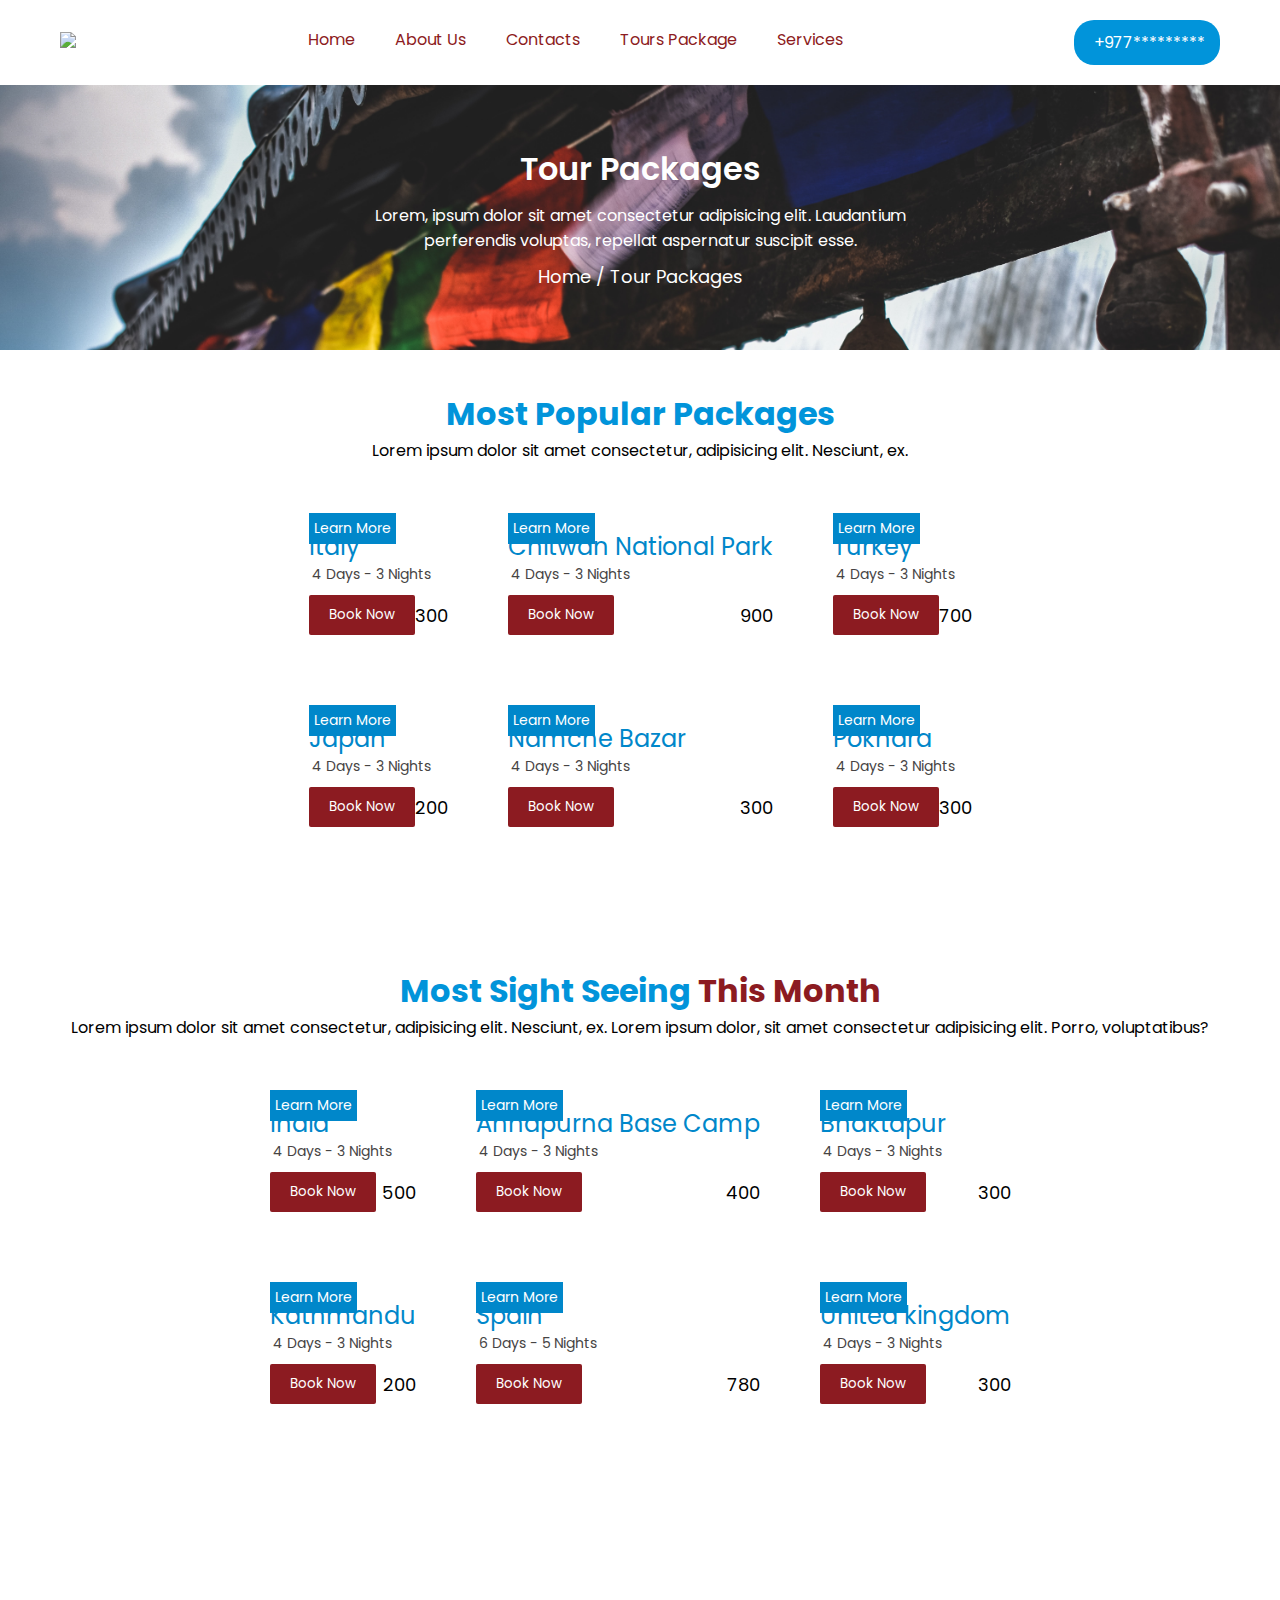
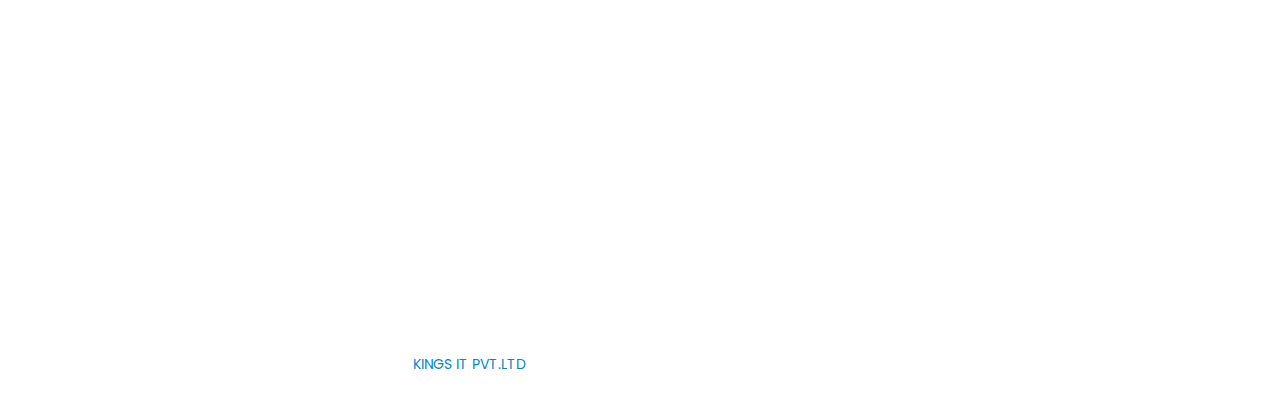
==== tourspkg.html @ a2a0e8e1 "new commit" ====
<!DOCTYPE html>
<html lang="en">
<head>
    <meta charset="UTF-8">
    <meta http-equiv="X-UA-Compatible" content="IE=edge">
    <meta name="viewport" content="width=device-width, initial-scale=1.0">
    <link rel="stylesheet" href="asset/style.css">
    <script src="asset/index.js"></script>
    <script src="https://kit.fontawesome.com/9cfa251def.js" crossorigin="anonymous"></script>
    <title>Tours Package</title>
</head>
<body>
    <nav>
        <div class="logo">
            <img src="asset/photosrc/logo.png">
        </div>
        <ul class="nav-ul">
            <a href="index.html"><li class="hover-underline-animation">Home</li>
            </a>
            <a href="about.html">
                <li class="hover-underline-animation">About Us</li>
            </a>
            <a href="contact.html">
                <li class="hover-underline-animation">Contacts</li>
            </a>
            <a href="tourspkg.html">
                <li class="hover-underline-animation">Tours Package</li>
            </a>
            <a href="services.html">
                <li class="hover-underline-animation">Services</li>
            </a>
        </ul>
        <div id="mySidepanel" class="sidepanel">
            <a href="javascript:void(0)" class="closebtn" onclick="closeNav()">×</a>
            <a href="index.html">Home</a>
            <a href="about.html">About</a>
            <a href="services.html">Our Services</a>
            <a href="contact.html">Our Contacts</a>
          </div>
        <div class="nav-btn">
            <div class="nav-bar">
                <button class="openbtn" onclick="openNav()"><i class="fa-solid fa-bars home"></i></button>
            </div>
            <div class="call-btn">
                <i class="fa-solid fa-phone"></i>
                +977*********
            </div>
        </div>
    </nav>

    <div class="inner-banner tour-banner">
        <div class="inner-banner-header">
            Tour Packages
        </div>
        <p>Lorem, ipsum dolor sit amet consectetur adipisicing elit. Laudantium perferendis voluptas, repellat aspernatur suscipit esse.</p>
        <div class="inner-banner-links">
            <a href="index.html">
                Home
            </a>
            /
            <a href="services.html">Tour Packages</a>
        </div>
    </div>

    <div class="tours-pkg-container">
        <h2>Most Popular Packages</h2>
        <p>Lorem ipsum dolor sit amet consectetur, adipisicing elit. Nesciunt, ex.</p>
        <div class="pkg-card-wrapper">
            <div class="pkg-card">
                <div class="pkg-img">
                    <img src="asset/photosrc/italy.jpg" alt="">
                    <div class="learn-btn">
                        <a href="T-pkg.html">
                            Learn More
                        </a>
                    </div>
                </div>
                <div class="pkg-card-content">
                    <div class="tour-name">
                        Italy
                    </div>
                    <div class="pkg-date">
                        <i class="fa-solid fa-clock"></i>
                        4 Days - 3 Nights
                    </div>
                    <div class="book-now-btn">
                        <div class="book-btn">
                            <button>Book Now</button>
                        </div>
                        <div class="pkg-price">
                            <i class="fa-solid fa-dollar-sign"></i>
                            300
                        </div>
                    </div>
                </div>
            </div>
            <div class="pkg-card">
                <div class="pkg-img">
                    <img src="asset/photosrc/chitwan.jpg" alt="">
                    <div class="learn-btn">
                        <a href="T-pkg.html">
                            Learn More
                        </a>
                    </div>
                </div>
                <div class="pkg-card-content">
                    <div class="tour-name">
                        Chitwan National Park
                    </div>
                    <div class="pkg-date">
                        <i class="fa-solid fa-clock"></i>
                        4 Days - 3 Nights
                    </div>
                    <div class="book-now-btn">
                        <div class="book-btn">
                            <button>Book Now</button>
                        </div>
                        <div class="pkg-price">
                            <i class="fa-solid fa-dollar-sign"></i>
                            900
                        </div>
                    </div>
                </div>
            </div>
            <div class="pkg-card">
                <div class="pkg-img">
                    <img src="asset/photosrc/turkey.jpg" alt="">
                    <div class="learn-btn">
                        <a href="T-pkg.html">
                            Learn More
                        </a>
                    </div>
                </div>
                <div class="pkg-card-content">
                    <div class="tour-name">
                        Turkey
                    </div>
                    <div class="pkg-date">
                        <i class="fa-solid fa-clock"></i>
                        4 Days - 3 Nights
                    </div>
                    <div class="book-now-btn">
                        <div class="book-btn">
                            <button>Book Now</button>
                        </div>
                        <div class="pkg-price">
                            <i class="fa-solid fa-dollar-sign"></i>
                            700
                        </div>
                    </div>
                </div>
            </div>
            <div class="pkg-card">
                <div class="pkg-img">
                    <img src="asset/photosrc/japan.jpg" alt="">
                    <div class="learn-btn">
                        <a href="T-pkg.html">
                            Learn More
                        </a>
                    </div>
                </div>
                <div class="pkg-card-content">
                    <div class="tour-name">
                        Japan
                    </div>
                    <div class="pkg-date">
                        <i class="fa-solid fa-clock"></i>
                        4 Days - 3 Nights
                    </div>
                    <div class="book-now-btn">
                        <div class="book-btn">
                            <button>Book Now</button>
                        </div>
                        <div class="pkg-price">
                            <i class="fa-solid fa-dollar-sign"></i>
                            200
                        </div>
                    </div>
                </div>
            </div>
            <div class="pkg-card">
                <div class="pkg-img">
                    <img src="asset/photosrc/namche bazar.jpg" alt="">
                    <div class="learn-btn">
                        <a href="T-pkg.html">
                            Learn More
                        </a>
                    </div>
                </div>
                <div class="pkg-card-content">
                    <div class="tour-name">
                        Namche Bazar
                    </div>
                    <div class="pkg-date">
                        <i class="fa-solid fa-clock"></i>
                        4 Days - 3 Nights
                    </div>
                    <div class="book-now-btn">
                        <div class="book-btn">
                            <button>Book Now</button>
                        </div>
                        <div class="pkg-price">
                            <i class="fa-solid fa-dollar-sign"></i>
                            300
                        </div>
                    </div>
                </div>
            </div>
            <div class="pkg-card">
                <div class="pkg-img">
                    <img src="asset/photosrc/pokhara.jpg" alt="">
                    <div class="learn-btn">
                        <a href="T-pkg.html">
                            Learn More
                        </a>
                    </div>
                </div>
                <div class="pkg-card-content">
                    <div class="tour-name">
                        Pokhara
                    </div>
                    <div class="pkg-date">
                        <i class="fa-solid fa-clock"></i>
                        4 Days - 3 Nights
                    </div>
                    <div class="book-now-btn">
                        <div class="book-btn">
                            <button>Book Now</button>
                        </div>
                        <div class="pkg-price">
                            <i class="fa-solid fa-dollar-sign"></i>
                            300
                        </div>
                    </div>
                </div>
            </div>
        </div>
    </div>

    <div class="tours-pkg-container">
        <h2>Most Sight Seeing <span style="color: #8C1B21;">This Month</span></h2>
        <p>Lorem ipsum dolor sit amet consectetur, adipisicing elit. Nesciunt, ex. Lorem ipsum dolor, sit amet consectetur adipisicing elit. Porro, voluptatibus?</p>
        <div class="pkg-card-wrapper">
            <div class="pkg-card">
                <div class="pkg-img">
                    <img src="asset/photosrc/india.jpg" alt="">
                    <div class="learn-btn">
                        <a href="T-pkg.html">
                            Learn More
                        </a>
                    </div>
                </div>
                <div class="pkg-card-content">
                    <div class="tour-name">
                        India
                    </div>
                    <div class="pkg-date">
                        <i class="fa-solid fa-clock"></i>
                        4 Days - 3 Nights
                    </div>
                    <div class="book-now-btn">
                        <div class="book-btn">
                            <button>Book Now</button>
                        </div>
                        <div class="pkg-price">
                            <i class="fa-solid fa-dollar-sign"></i>
                            500
                        </div>
                    </div>
                </div>
            </div>
            <div class="pkg-card">
                <div class="pkg-img">
                    <img src="asset/photosrc/annapurna.jpg" alt="">
                    <div class="learn-btn">
                        <a href="T-pkg.html">
                            Learn More
                        </a>
                    </div>
                </div>
                <div class="pkg-card-content">
                    <div class="tour-name">
                        Annapurna Base Camp
                    </div>
                    <div class="pkg-date">
                        <i class="fa-solid fa-clock"></i>
                        4 Days - 3 Nights
                    </div>
                    <div class="book-now-btn">
                        <div class="book-btn">
                            <button>Book Now</button>
                        </div>
                        <div class="pkg-price">
                            <i class="fa-solid fa-dollar-sign"></i>
                            400
                        </div>
                    </div>
                </div>
            </div>
            <div class="pkg-card">
                <div class="pkg-img">
                    <img src="asset/photosrc/bhaktapur.jpg" alt="">
                    <div class="learn-btn">
                        <a href="T-pkg.html">
                            Learn More
                        </a>
                    </div>
                </div>
                <div class="pkg-card-content">
                    <div class="tour-name">
                        Bhaktapur
                    </div>
                    <div class="pkg-date">
                        <i class="fa-solid fa-clock"></i>
                        4 Days - 3 Nights
                    </div>
                    <div class="book-now-btn">
                        <div class="book-btn">
                            <button>Book Now</button>
                        </div>
                        <div class="pkg-price">
                            <i class="fa-solid fa-dollar-sign"></i>
                            300
                        </div>
                    </div>
                </div>
            </div>
            <div class="pkg-card">
                <div class="pkg-img">
                    <img src="asset/photosrc/kathmandu.jpg" alt="">
                    <div class="learn-btn">
                        <a href="T-pkg.html">
                            Learn More
                        </a>
                    </div>
                </div>
                <div class="pkg-card-content">
                    <div class="tour-name">
                        Kathmandu
                    </div>
                    <div class="pkg-date">
                        <i class="fa-solid fa-clock"></i>
                        4 Days - 3 Nights
                    </div>
                    <div class="book-now-btn">
                        <div class="book-btn">
                            <button>Book Now</button>
                        </div>
                        <div class="pkg-price">
                            <i class="fa-solid fa-dollar-sign"></i>
                            200
                        </div>
                    </div>
                </div>
            </div>
            <div class="pkg-card">
                <div class="pkg-img">
                    <img src="asset/photosrc/spain.jpg" alt="">
                    <div class="learn-btn">
                        <a href="T-pkg.html">
                            Learn More
                        </a>
                    </div>
                </div>
                <div class="pkg-card-content">
                    <div class="tour-name">
                        Spain
                    </div>
                    <div class="pkg-date">
                        <i class="fa-solid fa-clock"></i>
                        6 Days - 5 Nights
                    </div>
                    <div class="book-now-btn">
                        <div class="book-btn">
                            <button>Book Now</button>
                        </div>
                        <div class="pkg-price">
                            <i class="fa-solid fa-dollar-sign"></i>
                            780
                        </div>
                    </div>
                </div>
            </div>
            <div class="pkg-card">
                <div class="pkg-img">
                    <img src="asset/photosrc/united kingdom.jpg" alt="">
                    <div class="learn-btn">
                        <a href="T-pkg.html">
                            Learn More
                        </a>
                    </div>
                </div>
                <div class="pkg-card-content">
                    <div class="tour-name">
                        United kingdom
                    </div>
                    <div class="pkg-date">
                        <i class="fa-solid fa-clock"></i>
                        4 Days - 3 Nights
                    </div>
                    <div class="book-now-btn">
                        <div class="book-btn">
                            <button>Book Now</button>
                        </div>
                        <div class="pkg-price">
                            <i class="fa-solid fa-dollar-sign"></i>
                            300
                        </div>
                    </div>
                </div>
            </div>
        </div>
    </div>


    <footer>
        <div class="footer-content">
            <div class="footer-row frow">
               <div class="f-head">About</div>
                <span>
                    Since 2002, we have been offering travel services of the highest quality, combining our energy and enthusiasm.
                </span>

            </div>
            <div class="footer-row">
                <div class="f-head">
                    Contact Information
                </div>
                <div class="f-col">
                    <i class="fa-solid fa-location-dot"></i>
                    Rupandehi-Siddarthanagar-08 Bhairahawa
                </div>
                <div class="f-col">
                    <i class="fa-solid fa-phone"></i>
                    9857081530 , 9867150220 ,9821053426
                </div>
                <div class="f-col">
                    <i class="fa-solid fa-envelope"></i> lorem@gmail.com
                </div>
            </div>
            <div class="footer-row">
                <div class="f-head">
                    Follow us
                </div>
                <div class="social-media">
                    <a href="#">
                        <i class="fa-brands fa-facebook"></i>
                    </a>
                    <a href="#">
                        <i class="fa-brands fa-instagram"></i>
                    </a>
                    <a href="#">
                        <i class="fa-brands fa-twitter"></i>
                    </a>
                    <a href="#">
                        <i class="fa-brands fa-linkedin"></i>
                    </a>
                </div>
            </div>
        </div>
        <div class="copywright">
            Copyright ©2022 All rights reserved|Made by <span>KINGS IT PVT.LTD</span>
        </div>
    </footer>

</body>
</html>
---- asset/style.css ----
@import url('https://fonts.googleapis.com/css2?family=Poppins&display=swap');
*{
    margin: 0;
    padding: 0;
    box-sizing: border-box;
    font-family: 'Poppins', sans-serif;
    overflow-x: hidden;
}
a{
    text-decoration: none;
}
html{
    font-size: 62.5%;
}
.logo img{
    height: 6rem;
}
.nav-ul,nav{
    display: flex;
    justify-content: space-between;
}

.nav-bar{
    display: none;
    font-size: 1.6rem;
}
.nav-bar button{
    background-color: transparent;
    border: none;
    cursor: pointer;
}
.nav-ul{
    gap: 4rem;
    font-size: 1.6rem;
    cursor: pointer;
}
.hover-underline-animation {
    display: inline-block;
    position: relative;
    color: #8C1B21;
}
.hover-underline-animation:after {
    content: '';
    position: absolute;
    width: 100%;
    transform: scaleX(0);
    height: 2px;
    bottom: 0;
    left: 0;
    background-color: #0087ca;
    transform-origin: bottom right;
    transition: transform 0.25s ease-out;
}
.hover-underline-animation:hover:after {
    transform: scaleX(1);
    transform-origin: bottom left;
}
nav{
    align-items: center;
    padding: 2rem 6rem;
}
.log{
    background-color: transparent;
    border: none;
    font-size: 1.6rem;
    cursor: pointer;
}
.sign{
    border: none;
    padding: 1rem 3rem;
    border-radius: .5rem;
    background: linear-gradient(to left, #8C1B21 50%, #0194DA 50%) right;
    background-size: 300%;
    transition: .5s ease-out;
    color: white;
    cursor: pointer;
    font-size: 1.6rem;
}
.sign:hover{
    background-position: left;
}
.nav-btn{
    display: flex;
    gap: 3rem;
    align-items: center;
}
.call-btn{
    display: flex;
    align-items: center;
    font-size: 1.6rem;
    background-color: #0194DA;
    padding: 1rem 1.5rem;
    border-radius: 2rem;
    color: white;
    gap: .5rem;
    cursor: pointer;
}
.call-btn:hover{
    background-color: #8C1B21;
    transition: 0.5s;
}
.sidepanel {
    width: 0;
    position: fixed;
    z-index: 1;
    height: 100%;
    top: 0;
    right: 0;
    background-color: #8C1B21;
    overflow-x: hidden;
    transition: 0.5s;
    padding-top: 6rem;
    padding-bottom: 6rem;
  }
  .sidepanel a {
    padding: .8rem .8rem .8rem 3.2rem;
    text-decoration: none;
    font-size: 1.8rem;
    color: white;
    display: block;
    transition: 0.3s;
    margin: 5rem;
  }

  .sidepanel a:hover {
    color:  #0194DA;
  }
  .sidepanel .closebtn {
    position: absolute;
    top: 0;
    right: 2.5rem;
    font-size: 3.6rem;
  }

/* banner starts here */
main{
    background-image: url(photosrc/banner.jpg);
    background-size: cover;
    display: flex;
    justify-content: center;
    flex-direction: column;
    align-items: center;
    height: 70rem;
    background-position: bottom;
}
.banner-content{
     display: flex;
    justify-content: center;
    flex-direction: column;
    align-items: center;
}
.banner-header{
    font-size: 6rem;
    color: white;
    font-weight: 600;
    text-align: center;
}
.banner-content > p{
    font-size: 1.8rem;
    color: white;
}
.search-btn{
    cursor: pointer;
    border: none;
    outline: none;
    color: white;
    padding: 1.5rem;
    background: linear-gradient(to left, #8C1B21 50%, #0194DA 50%) right;
    background-size: 300%;
    transition: .5s ease-out;
    font-size: 1.6rem;
    width: 20%;
}
.search-btn:hover{
    background-position: left;
    font-size: 1.7rem;
}
.search-bar{
    /* border-radius: 2rem; */
    margin-top: 2rem;
    display: flex;
}
.search-bar input{
    border: none;
    outline: none;
    padding: 0 2rem;
    width: 60rem;
    background-color: white
}

/* about us starts here */
.about-img img{
    max-height: 50rem;
}
.about-us{
    display: flex;
    padding: 6rem;
    align-items: center;
    justify-content: space-between;
    gap: 2rem;
}
.about-header{
    font-size: 4rem;
}
.about-us  p{
    font-size: 1.6rem;
    margin:1rem 0;
    color: gray;
}
.about-content{
    width: 50%;
}


/* service starts here */
.services{
    background-image: url(photosrc/our\ service.jpg);
    background-size: cover;
    display: flex;
    align-items: center;
    flex-direction: column;
    padding: 10rem;
    gap: 4rem;
}
.service-title{
    font-size: 3.2rem;
    color: white;
    display: flex;
    align-items: center;
    justify-content: center;
    gap: 2rem;
    font-weight: 600;
}
.service-title i{
    width: 10rem;
    height: .2rem;
    background-color: white;
}
.service-card{
    background-color: white;
    display: flex;
    align-items: center;
    justify-content: center;
    flex-direction: column;
    padding: 6rem;
}
.service-card-container{
    display: grid;
    grid-template-columns: auto auto auto;
    gap: 4rem;
}
.service-icon img{
    height: 8rem;
}
.service-header{
    font-size: 2.4rem;
    font-weight: 600;
}
.service-card p{
    text-align: center;
    font-size: 1.4rem;
}

.tour-img img{
    height: 30rem;
}
.tour-header{
    font-size: 3.2rem;
    color: #8C1B21;
    font-weight: 600;
}
.tour-pack{
    display: flex;
    flex-direction: column;
    align-items: center;
    padding: 4rem;
}
.tour-pack p{
    font-size: 1.8rem;
}
.tour-card{
    display: flex;
    flex-direction: column;
    text-align: center;
    gap: .5rem;
}
.place-name{
    font-size: 1.8rem;
}
.tour-card-container{
    display: grid;
    grid-template-columns: auto auto auto;
    gap: 4rem;
    margin-top: 2rem;
}

.view-all-btn button{
    border: none;
    padding: 1rem;
    color: white;
    border-radius: 1rem;
    cursor: pointer;
    outline: none;
    background: linear-gradient(to left, #8C1B21 50%, #0194DA 50%) right;
    background-size: 300%;
    transition: .5s ease-out;
}
.view-all-btn button:hover{
    background-position: left;
}
.view-all-btn{
    margin: auto;
    width: fit-content;
}


/* why us starts here */
.why-container{
    background-image: url(./photosrc/why-us.jpg);
    background-repeat: no-repeat;
    background-size: cover;
    padding: 12rem;
    margin-top: 4rem;
}
.why-icon img{
    height: 4rem;
    width: 100%;
}
.why-card-container{
    display: grid;
    grid-template-columns: auto auto auto;
    gap: 4rem;
}
.why-card{
    display: flex;
    background-color: #fff;
    align-items: center;
    gap: 2rem;
    padding: 2rem;
}
.why-title{
    font-size: 3.2rem;
    color: white;
    margin: 2rem auto;
    width: fit-content;
    font-weight: 600;
}
.why-header{
    font-size: 1.8rem;
    font-weight: bold;
}
.why-txt{
    font-size: 1.4rem;
}

.numbers{
    font-size: 2.8rem;
    color: #8C1B21;
    font-weight: bold;
}
.tours-content p{
    font-size: 1.8rem;
}
.tours-content{
    display: flex;
    flex-direction: column;
    align-items: center;
}
.tours-container{
    display: flex;
    justify-content: space-evenly;
    padding: 2rem;
}

.flight-container{
    background-image: url(./photosrc/flight.jpg);
    background-size: cover;
    background-repeat: no-repeat;
    background-position: 30%  30%;
    padding: 10rem;
    border-bottom: 8rem solid #0087ca;
}
.flight-header{
    font-size: 3.8rem;
    color: white;
    width: 60%;
}
.flight-content p{
    font-size: 1.6rem;
    color: white;
    margin: 1rem 0;
}
.flight-btn button{
    background: linear-gradient(to left, #8C1B21 50%, #0194DA 50%) right;
    background-size: 300%;
    transition: .5s ease-out;
    padding: 1rem;
    border-radius: 1rem;
    color: white;
    outline: none;
    border: none;
    cursor: pointer;
}
.flight-btn button:hover{
    background-position: left;
}

footer{
    background-image: url(./photosrc/footer.jpg);
    background-size: cover;
    background-position: bottom;
    padding: 10rem 10rem 2rem 10rem;
    color: white;
}
.footer-img img{
    height: 6rem;
}
.footer-row span{
    font-size: 1.4rem;
}
.f-head{
    font-size: 1.8rem;
    font-weight: 600;
}
.f-col{
    font-size: 1.4rem;
    padding: 1rem 0;
    display: flex;
    align-items: center;
    gap: .5rem;
}
.footer-content{
    display: flex;
    justify-content: space-between;
}
.frow{
    width: 20%;
}
.social-media{
    font-size: 1.8rem;
    display: flex;
    gap: .5rem;
    margin-top: 1rem;
}
.social-media a{
    color: white;
}
.copywright{
    margin-top: 20rem;
    font-size: 1.4rem;
}
.copywright span{
    color: #0087ca;
}

.inner-banner-header{
    font-size: 3.2rem;
    font-weight: 600;
}
.inner-banner{
    display: flex;
    flex-direction: column;
    justify-content: center;
    align-items: center;
    gap: 1rem;
    color: white;
    padding: 6rem;
    background-image: url(./photosrc/our-service.jpg);
    background-size: cover;
}
.ser-pg .service-card{
    background-color: #0087ca;
    color: white;
}
.ser-pg .service-title i{
   background-color: black;
}
.inner-banner p{
    font-size: 1.6rem;
    text-align: center;
    width: 50%;
}
.inner-banner-links,.inner-banner-links a{
    text-decoration: none;
    font-size: 1.8rem;
    cursor: pointer;
    color: white;
}
.inner-banner-links a:hover{
    color: #0194DA;
    transition: .5s;
}
.ser-pg{
    background-image: none;
}
.con-banner{
    background-image: url(./photosrc/contact.jpg);
    background-position: 50%;
}

.contact-icon img{
    height: 4rem;
}
.contact-info{
    font-size: 1.8rem;
    font-weight: bold;
    text-align: center;
}
.contact-card p{
    font-size: 1.4rem;
    text-align: center;
}
.contact-card{
    display: flex;
    flex-direction: column;
    align-items: center;
    justify-content: center;
    background-color: white;
    padding: 2rem;
    box-shadow: .4rem .2rem .8rem rgb(217, 213, 213);
    gap: .5rem;
}
.contact-card-container{
    display: grid;
    grid-template-columns: auto auto auto auto;
    padding: 6rem;
    gap: 4rem;
}

.contact-map-container{
    display: flex;
    padding: 0 8rem 2rem ;
    align-items: center;
    justify-content: space-between;
}
.contact-form{
    padding: 0 2rem;
}
.input-ctrl input,textarea{
    width: 100%;
    padding: 2rem;
    outline: none;
}
.input-ctrl{
    padding: 1rem 0;
}
textarea{
    height: 20rem;
    width: 60rem;
}
.send-btn button{
    background-color: #8C1B21;
    color: white;
    padding: 1rem 2rem;
    font-size: 1.4rem;
    border: none;
    outline: none;
    border-radius: 2rem;
}
.send-btn button:hover{
    background-color: #0087ca;
    transition: 0.3s;
}

.des-banner{
    background-image: url(./photosrc/japan.jpg);
}

.about-banner{
    background-image: url(./photosrc/italy.jpg);
}
.about-media i{
    color: #8C1B21;
}

.tour-banner{
    background-image: url(./photosrc/tourpakagebanner.jpg);
}

/* pkg starts here */
.tours-pkg-container{
    display: flex;
    flex-direction: column;
    align-items: center;
    justify-content: center;
    padding: 4rem;
}
.tours-pkg-container h2{
    font-size: 3.2rem;
    color: #0194DA;
}
.tours-pkg-container p{
    font-size: 1.6rem;
    text-align: center;
}
.pkg-card-wrapper{
    display: grid;
    grid-template-columns: auto auto auto;
    gap: 4rem;
    padding: 4rem;
}
.pkg-img img{
    height: 30rem;
}
.learn-btn{
    font-size: 1.4rem;
    background-color: #0087ca;
    color: white;
    width: fit-content;
    margin: 1rem;
    position: absolute;
    padding: .5rem;
    top: 0;
}
.learn-btn a{
    color: white;
}
.pkg-card{
    max-width: 60rem;
    position: relative;
}
.pkg-card-content{
    padding: 1rem;
}
.tour-name{
    font-size: 2.4rem;
    color: #0087ca;
}
.pkg-date{
    display: flex;
    align-items: center;
    gap: .3rem;
    color: rgb(70, 68, 68);
    font-size: 1.4rem;
}
.book-now-btn{
    display: flex;
    justify-content: space-between;
    align-items: center;
}
.pkg-price{
    display: flex;
    align-items: center;
    font-size: 1.8rem;
}
.book-btn button{
    outline: none;
    background-color: #8C1B21;
    color: white;
    border: none;
    padding: 1rem 2rem;
    border-radius: .2rem;
    margin: 1rem 0;
    cursor: pointer;
}
.book-btn button:hover{
    background-color: #0087ca;
    transition: .3s;
}

/* tour detail starts here */
.pkg-container{
    display: flex;
    padding: 4rem;
    margin: auto;
    justify-content: space-between;
}
.pkg-photo img{
    height: 40rem;
    width: 100%;
}
.description i{
    color: #0087ca;
}
.description h2{
    font-size: 2.4rem;
    align-items: center;
    display: flex;
    gap: .5rem;
    margin: 3rem 0;
}
.pkg-content p{
    font-size: 1.6rem;
    color: #7f7f7f;
}
.pkg-header{
    display: flex;
    align-items: center;
    gap: 1rem;
}
.pkg-header h1{
    font-size: 3.2rem;
}
.pkg-rating i{
    color: rgb(255, 170, 0);
}
.pkg-rating{
    font-size: 1.8rem;
}
.pkg-searchbar{
    border: .1rem solid black;
    font-size: 1.6rem;
    padding: 1rem;
    display: flex;
    justify-content: space-between;
}
.pkg-searchbar input{
    outline: none;
    border: none;
}
.trip-container{
    font-size: 1.8rem;
    margin: 2rem 0;
    border: .1rem solid gray;
}
.trip-head{
    background-color: #8C1B21;
    color: white;
    padding: 1rem;
}
.trip-info{
    padding: 1rem;
    border-bottom: .1rem solid gray;
}
.share-media{
    display: flex;
    justify-content: center;
    gap: 1rem;
    padding: 1rem;
}
.share-media i{
    font-size: 2.4rem;
    color: #0194DA;
}
.side-img img{
    height: 10rem;
    width: 100%;
}
.side-card{
    padding: .5rem;
    margin: 1rem 0;
}
.side-card p{
    color: #7f7f7f;
    margin: 1rem 0;
    font-size: 1.2rem;
}
.view-pkg-btn button{
    padding: .5rem;
    background-color: #8C1B21;
    border: none;
    color: white;
    border-radius: .5rem;
    cursor: pointer;
}
.view-pkg-btn button:hover{
    background-color: #0087ca;
    transition: .3s;
}
.pkg-sidebar{
    max-width: 40rem;
    padding: 0 4rem;
}
.about-tour table{
    font-size: 1.8rem;
    width: 100%;
    text-align: center;
}
.about-tour td{
    font-size: 1.4rem;
}
.about-tour td,th{
    border: .1rem solid gray;
}
.day{
    display: flex;
    font-size: 1.6rem;
    align-items: center;
    color: #7f7f7f;
    margin: 1rem 0;
}
.day span{
    color: black;
    font-weight: bold;
    margin: 0 .5rem;
}



@media (max-width:768px){
    html{
        font-size: 30%;
    }
    .nav-ul{
        display: none;
    }
    .about-us,.contact-map-container,.pkg-container{
        flex-direction: column;
    }
    .about-content,.flight-header,.about-img{
        width: 100%;
    }
    .service-card-container,.why-card-container,.pkg-card-wrapper{
        grid-template-columns: auto auto;
    }
    .services{
        padding: 1rem;
        padding-bottom: 2rem;
    }
    .nav-bar{
        display: block;
    }
    .pkg-sidebar{
        margin-top: 2rem;
    }
}
@media (min-width:481px) and (max-width:768px){
    .service-card-container,.why-card-container{
        grid-template-columns: auto auto auto ;
    }
    .contact-map-container,.pkg-container{
        flex-direction: row;
    }
}
@media (min-width:769px) and (max-width:1024px){
    html{
        font-size: 40%;
    }
}
@media (min-wdith:1025px) and (max-width:1200px){
    html{
        font-size: 50%;
    }
}
@media (min-width:1201px){
    html{
        font-size: 62.5%;
    }
}
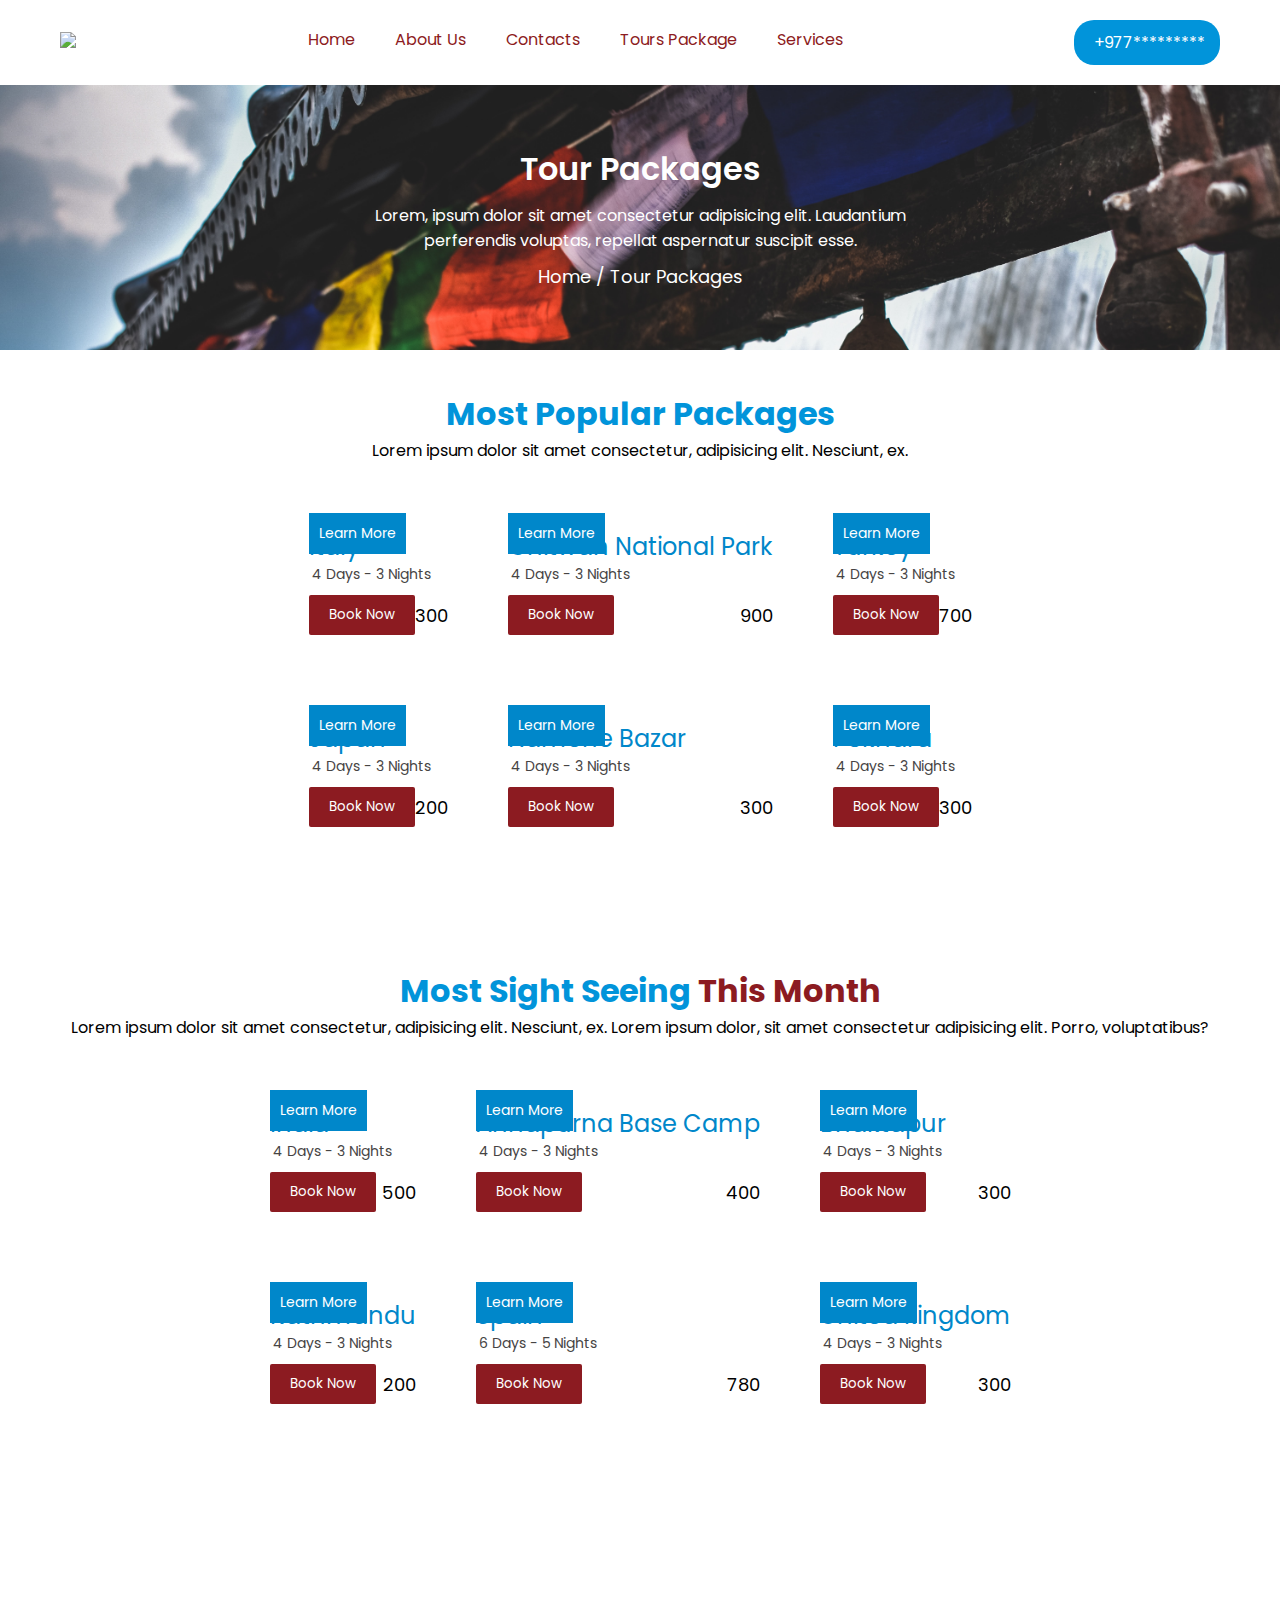
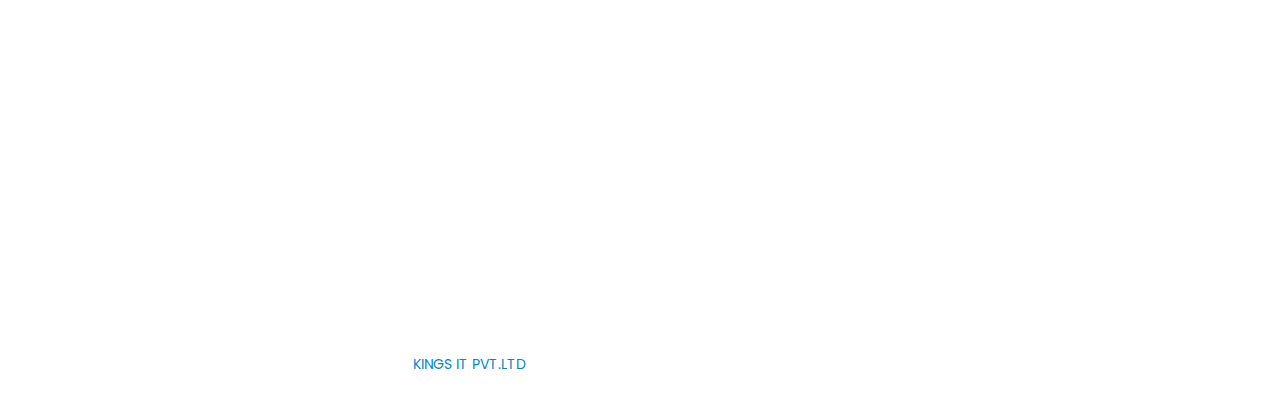
==== commit 4f650938: "new commit" ====
--- a/tourspkg.html
+++ b/tourspkg.html
@@ -85,7 +85,9 @@
                     </div>
                     <div class="book-now-btn">
                         <div class="book-btn">
-                            <button>Book Now</button>
+                             <a href="contact.html">
+                                <button>Book Now</button>
+                            </a>
                         </div>
                         <div class="pkg-price">
                             <i class="fa-solid fa-dollar-sign"></i>
@@ -113,7 +115,9 @@
                     </div>
                     <div class="book-now-btn">
                         <div class="book-btn">
-                            <button>Book Now</button>
+                             <a href="contact.html">
+                                <button>Book Now</button>
+                            </a>
                         </div>
                         <div class="pkg-price">
                             <i class="fa-solid fa-dollar-sign"></i>
@@ -141,7 +145,9 @@
                     </div>
                     <div class="book-now-btn">
                         <div class="book-btn">
-                            <button>Book Now</button>
+                             <a href="contact.html">
+                                <button>Book Now</button>
+                            </a>
                         </div>
                         <div class="pkg-price">
                             <i class="fa-solid fa-dollar-sign"></i>
@@ -169,7 +175,9 @@
                     </div>
                     <div class="book-now-btn">
                         <div class="book-btn">
-                            <button>Book Now</button>
+                             <a href="contact.html">
+                                <button>Book Now</button>
+                            </a>
                         </div>
                         <div class="pkg-price">
                             <i class="fa-solid fa-dollar-sign"></i>
@@ -197,7 +205,9 @@
                     </div>
                     <div class="book-now-btn">
                         <div class="book-btn">
-                            <button>Book Now</button>
+                             <a href="contact.html">
+                                <button>Book Now</button>
+                            </a>
                         </div>
                         <div class="pkg-price">
                             <i class="fa-solid fa-dollar-sign"></i>
@@ -225,7 +235,9 @@
                     </div>
                     <div class="book-now-btn">
                         <div class="book-btn">
-                            <button>Book Now</button>
+                             <a href="contact.html">
+                                <button>Book Now</button>
+                            </a>
                         </div>
                         <div class="pkg-price">
                             <i class="fa-solid fa-dollar-sign"></i>
@@ -260,7 +272,9 @@
                     </div>
                     <div class="book-now-btn">
                         <div class="book-btn">
-                            <button>Book Now</button>
+                             <a href="contact.html">
+                                <button>Book Now</button>
+                            </a>
                         </div>
                         <div class="pkg-price">
                             <i class="fa-solid fa-dollar-sign"></i>
@@ -288,7 +302,9 @@
                     </div>
                     <div class="book-now-btn">
                         <div class="book-btn">
-                            <button>Book Now</button>
+                             <a href="contact.html">
+                                <button>Book Now</button>
+                            </a>
                         </div>
                         <div class="pkg-price">
                             <i class="fa-solid fa-dollar-sign"></i>
@@ -316,7 +332,9 @@
                     </div>
                     <div class="book-now-btn">
                         <div class="book-btn">
-                            <button>Book Now</button>
+                             <a href="contact.html">
+                                <button>Book Now</button>
+                            </a>
                         </div>
                         <div class="pkg-price">
                             <i class="fa-solid fa-dollar-sign"></i>
@@ -344,7 +362,9 @@
                     </div>
                     <div class="book-now-btn">
                         <div class="book-btn">
-                            <button>Book Now</button>
+                             <a href="contact.html">
+                                <button>Book Now</button>
+                            </a>
                         </div>
                         <div class="pkg-price">
                             <i class="fa-solid fa-dollar-sign"></i>
@@ -372,7 +392,9 @@
                     </div>
                     <div class="book-now-btn">
                         <div class="book-btn">
-                            <button>Book Now</button>
+                             <a href="contact.html">
+                                <button>Book Now</button>
+                            </a>
                         </div>
                         <div class="pkg-price">
                             <i class="fa-solid fa-dollar-sign"></i>
@@ -400,7 +422,9 @@
                     </div>
                     <div class="book-now-btn">
                         <div class="book-btn">
-                            <button>Book Now</button>
+                             <a href="contact.html">
+                                <button>Book Now</button>
+                            </a>
                         </div>
                         <div class="pkg-price">
                             <i class="fa-solid fa-dollar-sign"></i>
--- a/asset/style.css
+++ b/asset/style.css
@@ -609,8 +609,12 @@
     width: fit-content;
     margin: 1rem;
     position: absolute;
-    padding: .5rem;
+    padding: 1rem;
     top: 0;
+}
+.learn-btn:hover{
+    background-color: #8C1B21;
+    transition: .3s;
 }
 .learn-btn a{
     color: white;
